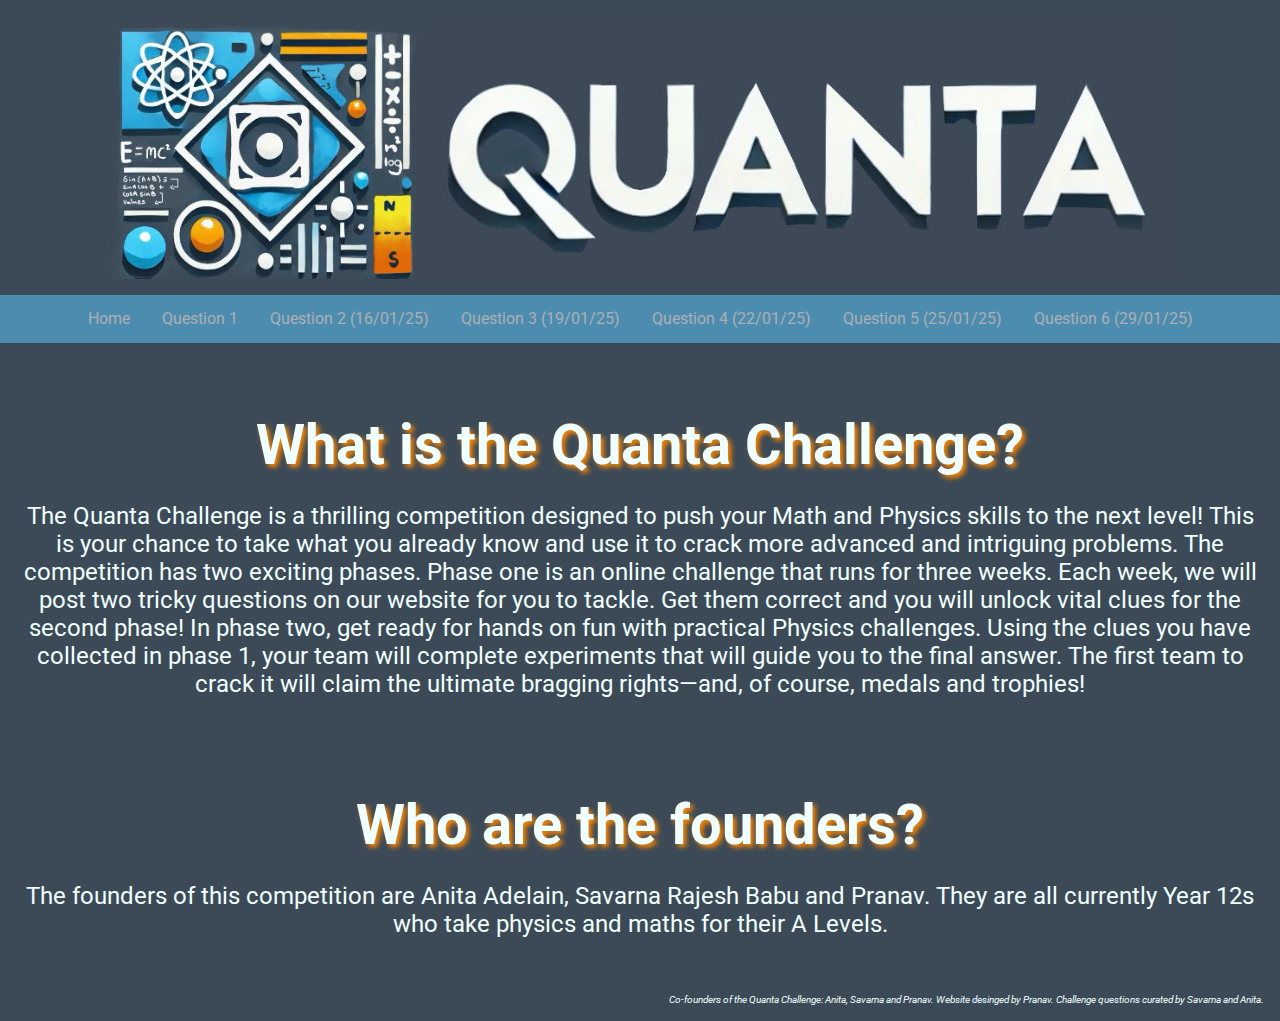
==== index.html @ 610251a6 "Update index.html" ====
<!DOCTYPE html>
<html>
    <head>
      <meta name="viewport" content="width=device-width, initial-scale=1.0">
      <link
        rel="stylesheet"
        href="index.css"
      />
      <link rel="preconnect" href="https://fonts.googleapis.com">
      <link rel="preconnect" href="https://fonts.gstatic.com" crossorigin>
      <link href="https://fonts.googleapis.com/css2?family=Roboto:ital,wght@0,100..900;1,100..900&display=swap" rel="stylesheet">
    </head>

    <body>

      <div class="header">
        <img id="head" src="Header.jpg" alt="QUANTA CHALLENGE">
      </div>
  
  
      <div class="nav">
        <a href="index.html">Home</a>
        <a href="Q1.html">Question 1</a>
        <a href="filler.html">Question 2 (16/01/25)</a>
        <a href="filler.html">Question 3 (19/01/25)</a>
        <a href="filler.html">Question 4 (22/01/25)</a>
        <a href="filler.html">Question 5 (25/01/25)</a>
        <a href="filler.html">Question 6 (29/01/25)</a>
      </div>
    
      <div class="intro">
        <h1>What is the Quanta Challenge?</h1>
        <p>
          The Quanta Challenge is a thrilling competition designed to push your Math and Physics skills to the next level! 
          This is your chance to take what you already know and use it to crack more advanced and intriguing problems.
          The competition has two exciting phases. 
          Phase one is an online challenge that runs for three weeks. 
          Each week, we will post two tricky questions on our website for you to tackle. 
          Get them correct and you will unlock vital clues for the second phase! In phase two, get ready for hands on fun with practical Physics challenges. 
          Using the clues you have collected in phase 1, your team will complete experiments that will guide you to the final answer. 
          The first team to crack it will claim the ultimate bragging rights—and, of course, medals and trophies!
        </p>
      </div>


      <div class="Founders">
        <h1>Who are the founders?</h1>
        <p>
          The founders of this competition are Anita Adelain, Savarna Rajesh Babu and Pranav. They are all currently Year 12s who take physics and maths for their A Levels.
        </p>
      </div>


      <div class="footer">
        <i>
          Co-founders of the Quanta Challenge: Anita, Savarna and Pranav.
          Website desinged by Pranav.
          Challenge questions curated by Savarna and Anita.
        </i>
      </div>

    </body>
</html>
---- index.css ----
/* General Styles */
body {
    background-color: #3C4A57;
    margin: 0;
    font-family: "Roboto", serif;
}

/* Header */
.header {
    max-height: 50%;
    display: flex;
    justify-content: center;
    align-items: center;
    padding: 1rem;
}

.header img {
    max-width: 100%;
    height: auto;
}

/* Navigation Bar */
.nav {
    width: 100%;
    overflow: hidden;
    background-color: #58B8E8;
    opacity: 0.6;
    margin-bottom: 1rem;
    display: flex;
    flex-wrap: wrap;
    justify-content: center;
}

.nav a {
    display: block;
    color: #f2f2f2;
    text-align: center;
    padding: 0.9rem 1rem;
    text-decoration: none;
    transition: background-color 0.3s, color 0.3s;
    font-size: 1rem;
}

.nav a:hover {
    background-color: #ff8800;
    color: #ffffff;
}

/* Intro Section */
.intro {
    padding: 1rem;
    color: azure;
    text-align: center;
}

.intro h1 {
    font-size: clamp(2rem, 5vw, 3.5rem);
    text-shadow: 0.2rem 0.2rem 0.3rem #ff8800;
    margin-bottom: 1rem;
}

.intro p {
    font-size: clamp(1rem, 2vw, 1.5rem);
}

/* Founders Section */
.Founders {
    padding: 1rem;
    color: azure;
    text-align: center;
}

.Founders h1 {
    font-size: clamp(2rem, 5vw, 3.5rem);
    text-shadow: 0.2rem 0.2rem 0.3rem #ff8800;
    margin-bottom: 1rem;
}

.Founders p {
    font-size: clamp(1rem, 2vw, 1.5rem);
}

/* Footer */
.footer {
    padding: 1rem;
    text-align: right;
    background: #3C4A57;
    color: azure;
    font-size: clamp(0.5rem, 0.8vw, 0.6rem); /* Responsive font size */
  }

/* Responsive Design */
@media (max-width: 768px) {
    .nav {
        flex-direction: column; /* Stack links vertically */
        padding: 0.5rem 0; /* Reduce padding around the nav container */
    }

    .nav a {
        font-size: 0.9rem; /* Smaller font size for links */
        padding: 0.5rem 0.7rem; /* Tighten up padding for smaller links */
        margin: 0.2rem 0; /* Add a small margin for spacing between links */
    }


    .intro,
    .Founders {
        padding: 1rem;
    }
}

@media (max-width: 480px) {
    .intro h1, .Founders h1 {
        font-size: 2rem;
    }

    .intro p, .Founders p {
        font-size: 1rem;
    }

    .footer {
        font-size: 0.5rem;
    }
    .nav {
        padding: 0.3rem 0; /* Shrink padding further for smaller screens */
    }

    .nav a {
        font-size: 0.8rem; /* Reduce font size further */
        padding: 0.3rem 0.5rem; /* Tight padding for compact links */
        margin: 0.1rem 0; /* Minimal margin to save space */
    }
}
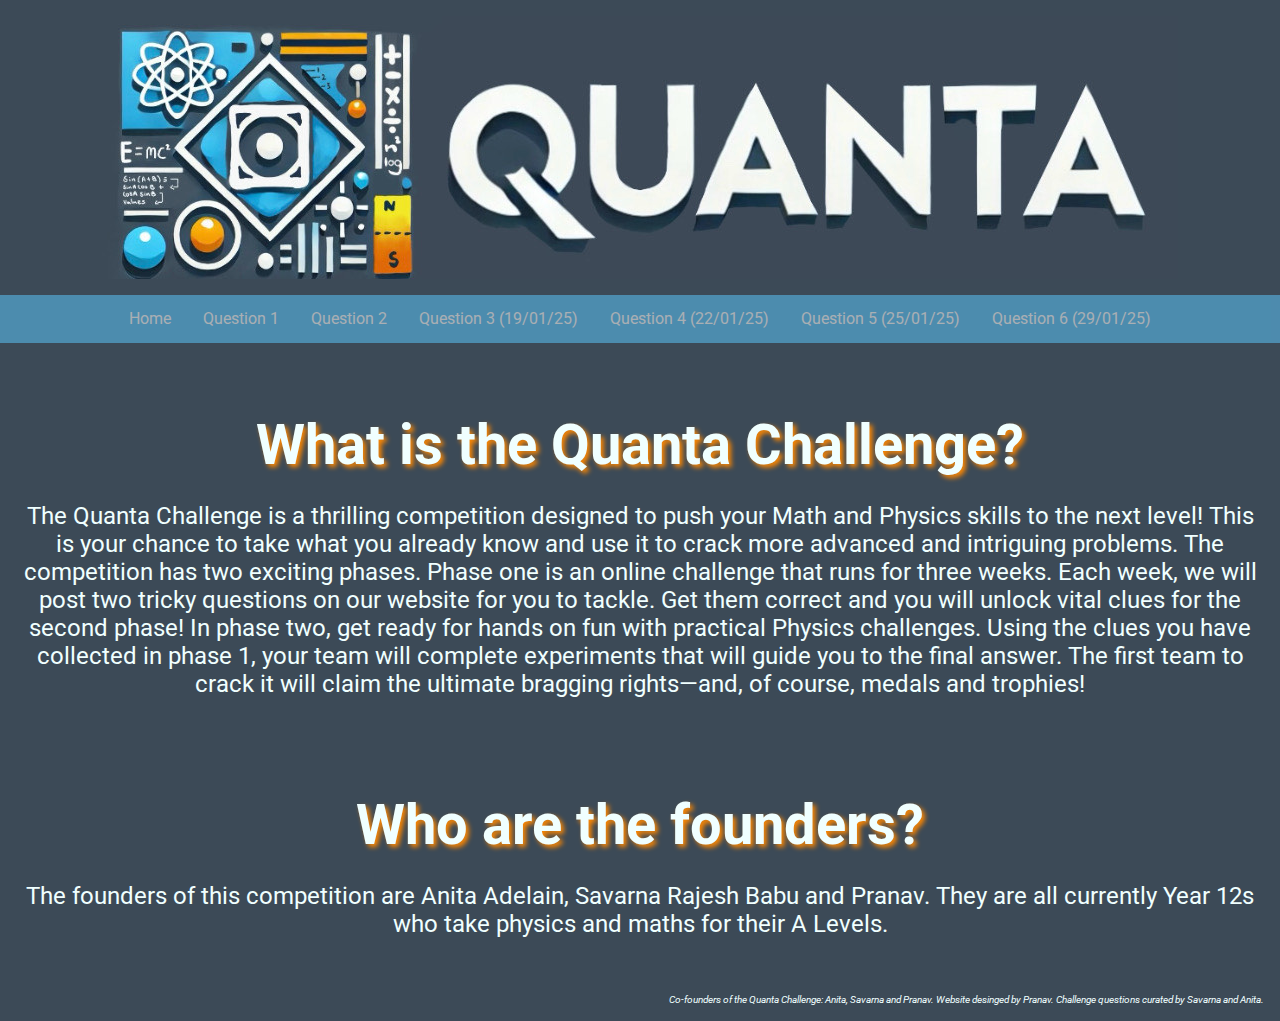
==== commit ad36c73e: "Update index.html" ====
--- a/index.html
+++ b/index.html
@@ -21,7 +21,7 @@
       <div class="nav">
         <a href="index.html">Home</a>
         <a href="Q1.html">Question 1</a>
-        <a href="filler.html">Question 2 (16/01/25)</a>
+        <a href="Q2.html">Question 2</a>
         <a href="filler.html">Question 3 (19/01/25)</a>
         <a href="filler.html">Question 4 (22/01/25)</a>
         <a href="filler.html">Question 5 (25/01/25)</a>
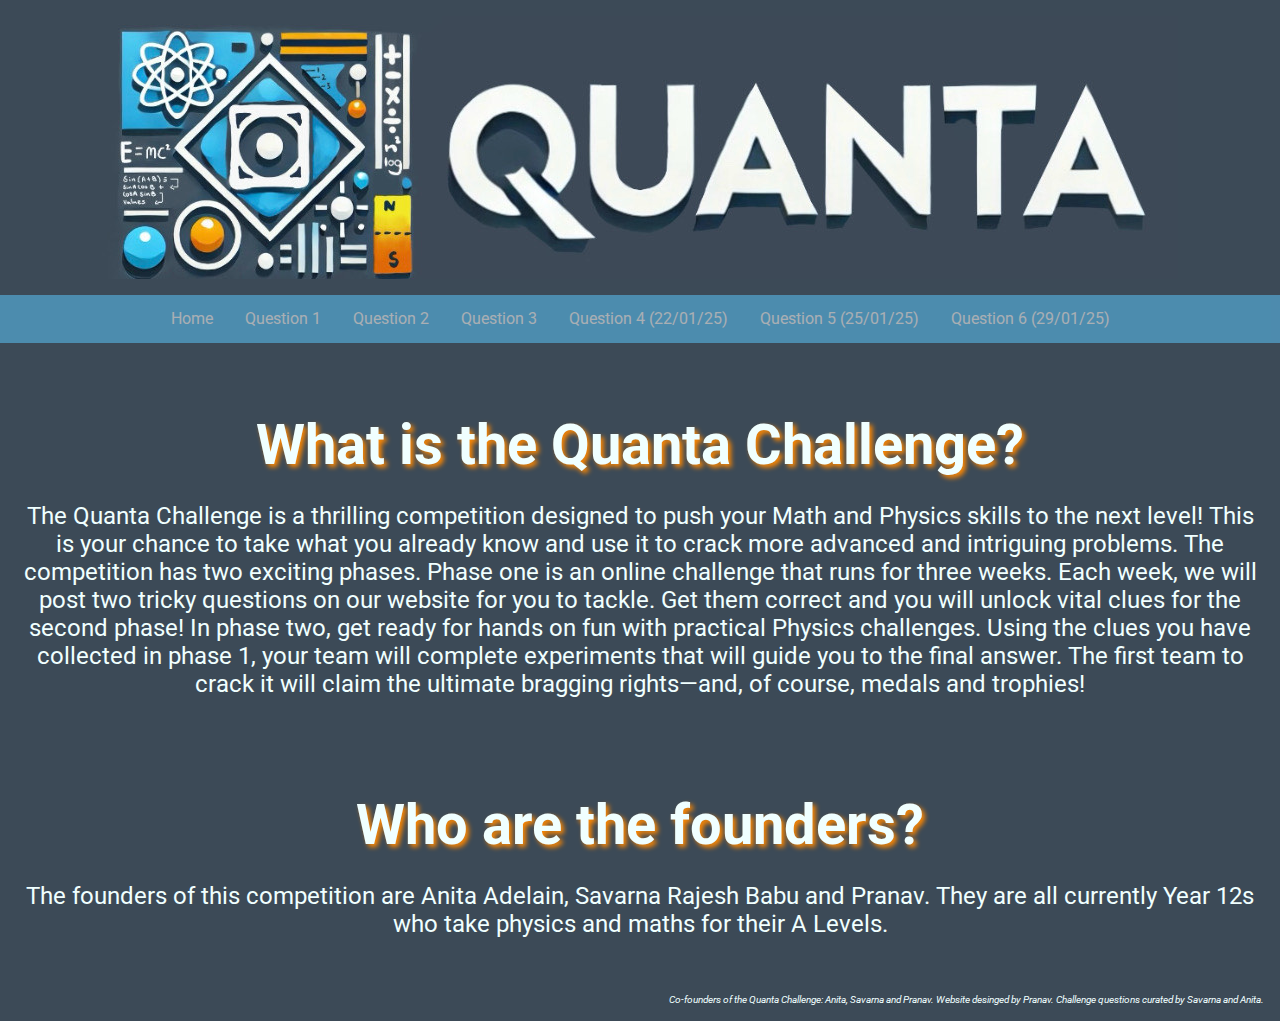
==== commit 766d9d1c: "Update index.html" ====
--- a/index.html
+++ b/index.html
@@ -22,7 +22,7 @@
         <a href="index.html">Home</a>
         <a href="Q1.html">Question 1</a>
         <a href="Q2.html">Question 2</a>
-        <a href="filler.html">Question 3 (19/01/25)</a>
+        <a href="Q3.html">Question 3</a>
         <a href="filler.html">Question 4 (22/01/25)</a>
         <a href="filler.html">Question 5 (25/01/25)</a>
         <a href="filler.html">Question 6 (29/01/25)</a>
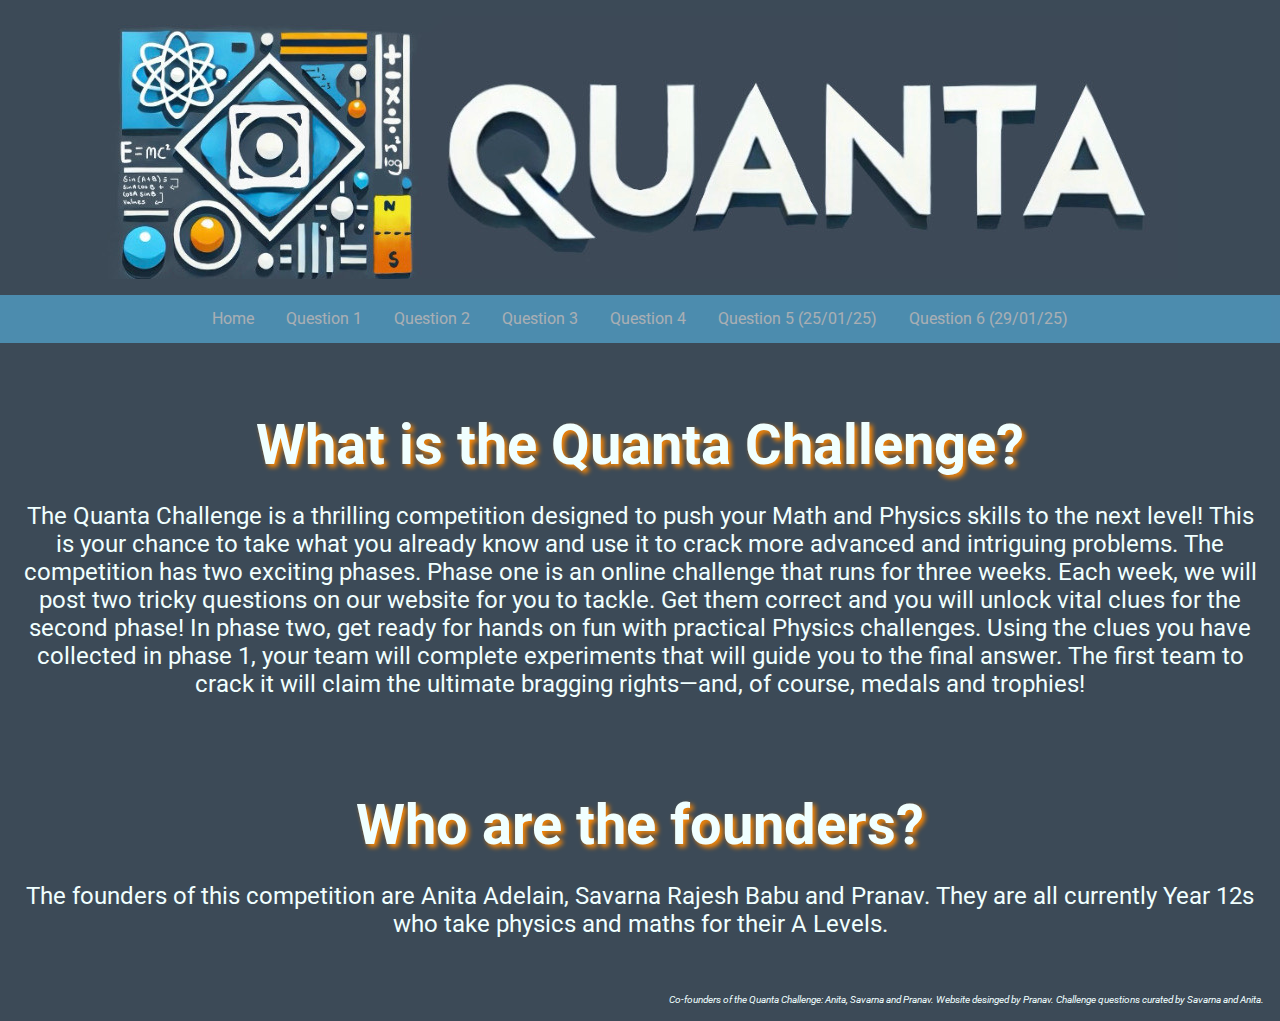
==== commit e37c1408: "Update index.html" ====
--- a/index.html
+++ b/index.html
@@ -23,7 +23,7 @@
         <a href="Q1.html">Question 1</a>
         <a href="Q2.html">Question 2</a>
         <a href="Q3.html">Question 3</a>
-        <a href="filler.html">Question 4 (22/01/25)</a>
+        <a href="Q4.html">Question 4</a>
         <a href="filler.html">Question 5 (25/01/25)</a>
         <a href="filler.html">Question 6 (29/01/25)</a>
       </div>
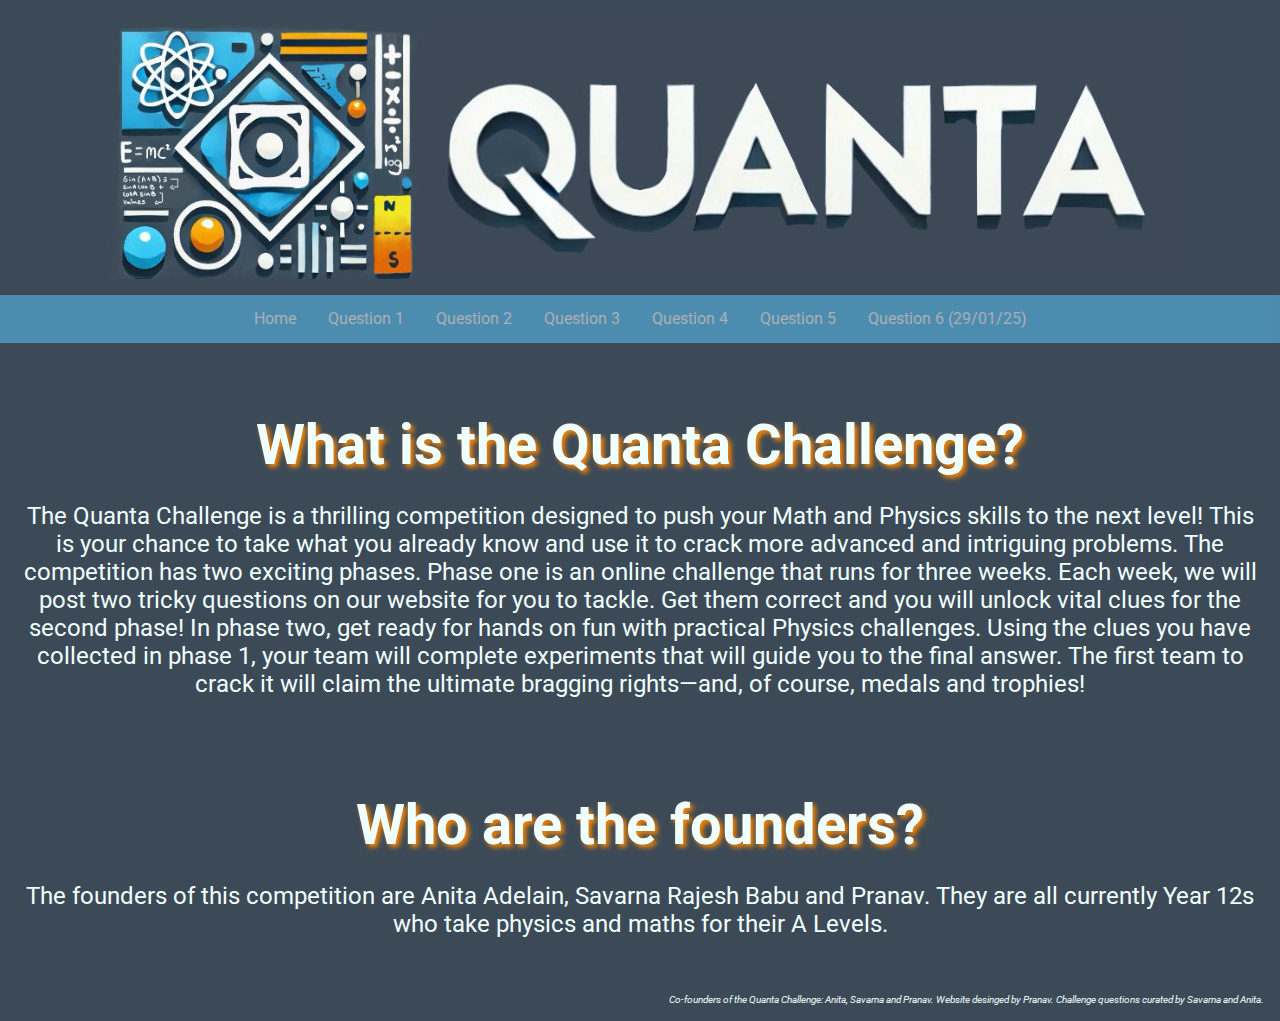
==== commit 960ce23f: "Update index.html (Q5)" ====
--- a/index.html
+++ b/index.html
@@ -24,7 +24,7 @@
         <a href="Q2.html">Question 2</a>
         <a href="Q3.html">Question 3</a>
         <a href="Q4.html">Question 4</a>
-        <a href="filler.html">Question 5 (25/01/25)</a>
+        <a href="Q5.html">Question 5</a>
         <a href="filler.html">Question 6 (29/01/25)</a>
       </div>
     
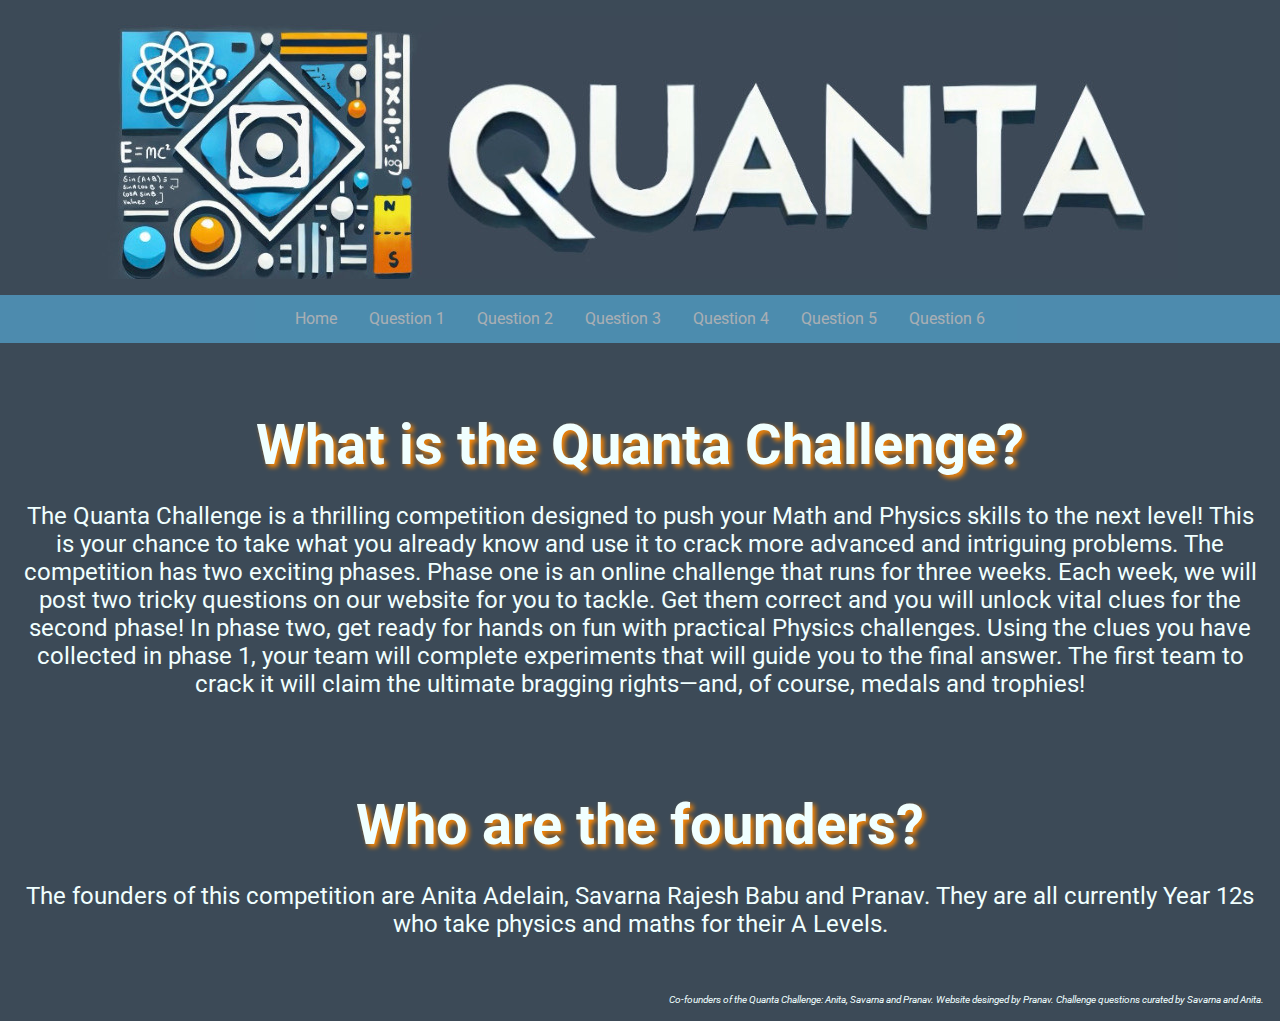
==== commit ebb970e3: "Update index.html (Q6)" ====
--- a/index.html
+++ b/index.html
@@ -25,7 +25,7 @@
         <a href="Q3.html">Question 3</a>
         <a href="Q4.html">Question 4</a>
         <a href="Q5.html">Question 5</a>
-        <a href="filler.html">Question 6 (29/01/25)</a>
+        <a href="Q6.html">Question 6</a>
       </div>
     
       <div class="intro">
